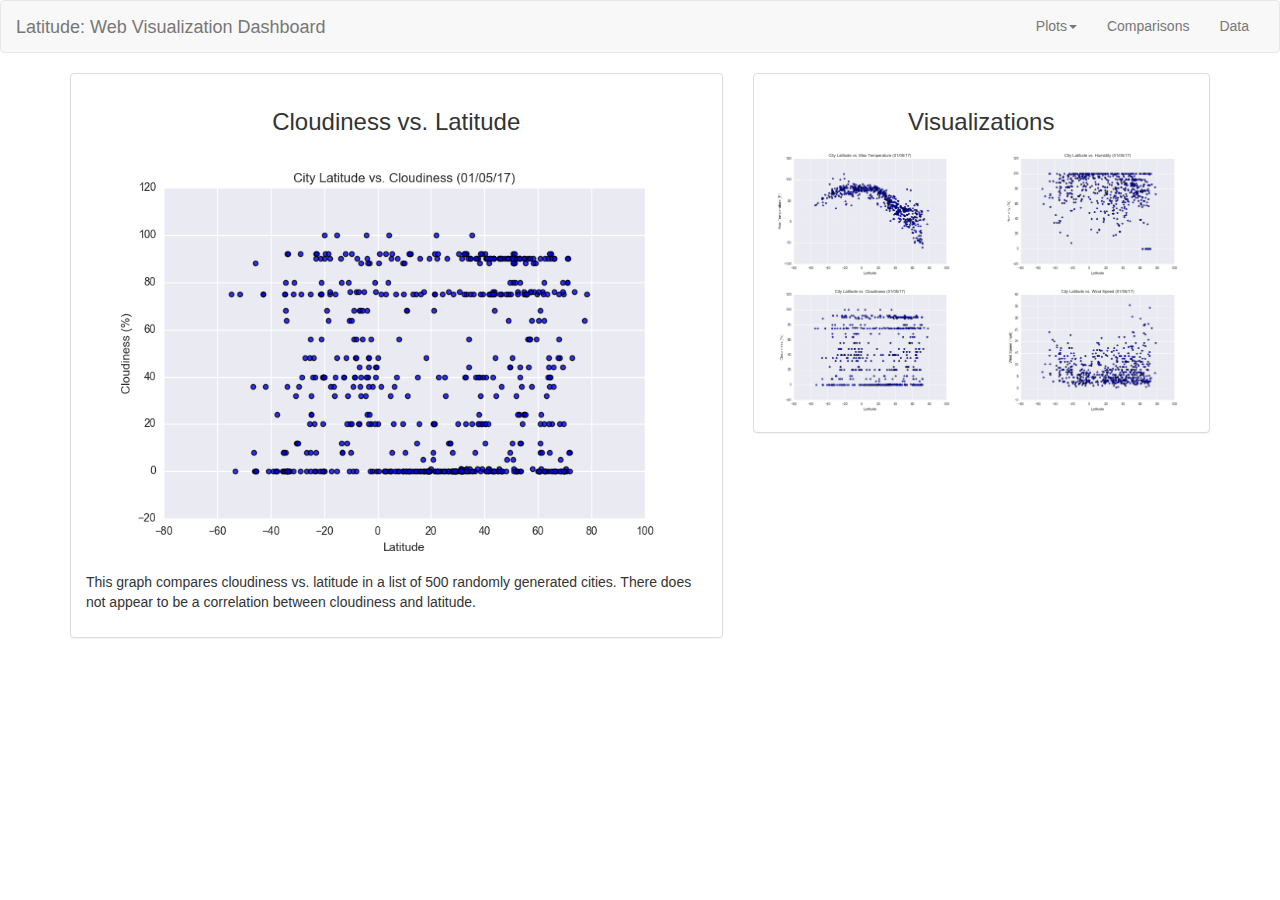
==== Cloudiness.html @ 2eb543eb "Commit for website" ====
<!DOCTYPE html>
<html lang="en">

<head>
  <meta charset="UTF-8">
  <title>Latitude: Web Visualization Dashboard</title>
  <link rel="stylesheet" href="https://maxcdn.bootstrapcdn.com/bootstrap/3.3.7/css/bootstrap.min.css" integrity="sha384-BVYiiSIFeK1dGmJRAkycuHAHRg32OmUcww7on3RYdg4Va+PmSTsz/K68vbdEjh4u" crossorigin="anonymous">
  <link rel="stylesheet" type="text/css" href="styles.css" />
</head>

<body>
  <nav class="navbar navbar-default">
    <div class="container-fluid">
      <!-- Brand and toggle get grouped for better mobile display -->
      <div class="navbar-header">
        <button type="button" class="navbar-toggle collapsed" data-toggle="collapse" data-target="#bs-example-navbar-collapse-1" aria-expanded="false">
        <span class="sr-only">Toggle navigation</span>
        <span class="icon-bar"></span>
        <span class="icon-bar"></span>
        <span class="icon-bar"></span>
      </button>
        <div class="col-md-1"></div>
        <div class="col-md-1"></div>
        <div class="col-md-1"></div>
        <a class="navbar-brand" href="Index.html">Latitude: Web Visualization Dashboard</a>
      </div>

      <!-- Collect the nav links, forms, and other content for toggling -->
      <div class="collapse navbar-collapse" id="bs-example-navbar-collapse-1">
        <ul class="nav navbar-nav navbar-right">
          <li class="dropdown">
            <a href="#" class="dropdown-toggle" data-toggle="dropdown" role="button" aria-haspopup="true" aria-expanded="false">Plots<span class="caret"></span></a>
            <ul class="dropdown-menu">
              <li><a href="Temperature.html">Temperature</a></li>
              <li><a href="Humidity.html">Humidity</a></li>
              <li><a href="Cloudiness.html">Cloudiness</a></li>
              <li><a href="Wind_Speed.html">Wind Speed</a></li>
            </ul>
          </li>
          <li><a href="Comparisons.html">Comparisons</a></li>
          <li><a href="Data.html">Data</a></li>
        </ul>
      </div>
      <!-- /.navbar-collapse -->
    </div>
    <!-- /.container-fluid -->
  </nav>
  <div class="container">
    <div class="row">
      <div class="col-md-7">
        <div class="panel panel-default">
            <div class="panel-body">
                <h3 class="text-center">Cloudiness vs. Latitude</h3>
                <img class="img-responsive" src="Fig3.png"></img>
                <p>This graph compares cloudiness vs. latitude in a list of 500 randomly generated cities. There does not appear to be a correlation between cloudiness and latitude.
                </p>
            </div>
        </div>
      </div>
      <div class="col-md-5">
        <div class="panel panel-default">
            <div class="panel-body">
                <h3 class="text-center">Visualizations</h3>
                <div class="row">
                    <div class="col-lg-6 col-md-6 col-sm-6 col-xs-6"><a href="Temperature.html"><img class="img img-responsive" src="Fig1.png" alt="Temperature"></a></div>
                    <div class="col-lg-6 col-md-6 col-sm-6 col-xs-6"><a href="Humidity.html"><img class="img img-responsive" src="Fig2.png" alt="Humidity"></a></div>
                </div>
                <div class="row">
                    <div class="col-lg-6 col-md-6 col-sm-6 col-xs-6"><a href="Cloudiness.html"><img class="img img-responsive" src="Fig3.png" alt="Cloudiness"></a></div>
                    <div class="col-lg-6 col-md-6 col-sm-6 col-xs-6"><a href="Wind_Speed.html"><img class="img img-responsive" src="Fig4.png" alt="Wind Speed"></a></div>
                </div>
            </div>
        </div>
    </div>
<script src="https://code.jquery.com/jquery-3.2.1.slim.min.js" integrity="sha384-KJ3o2DKtIkvYIK3UENzmM7KCkRr/rE9/Qpg6aAZGJwFDMVNA/GpGFF93hXpG5KkN" crossorigin="anonymous"></script>
<script src="https://cdnjs.cloudflare.com/ajax/libs/popper.js/1.12.9/umd/popper.min.js" integrity="sha384-ApNbgh9B+Y1QKtv3Rn7W3mgPxhU9K/ScQsAP7hUibX39j7fakFPskvXusvfa0b4Q" crossorigin="anonymous"></script>
<script src="https://maxcdn.bootstrapcdn.com/bootstrap/4.0.0/js/bootstrap.min.js" integrity="sha384-JZR6Spejh4U02d8jOt6vLEHfe/JQGiRRSQQxSfFWpi1MquVdAyjUar5+76PVCmYl" crossorigin="anonymous"></script>    
</body>

</html>
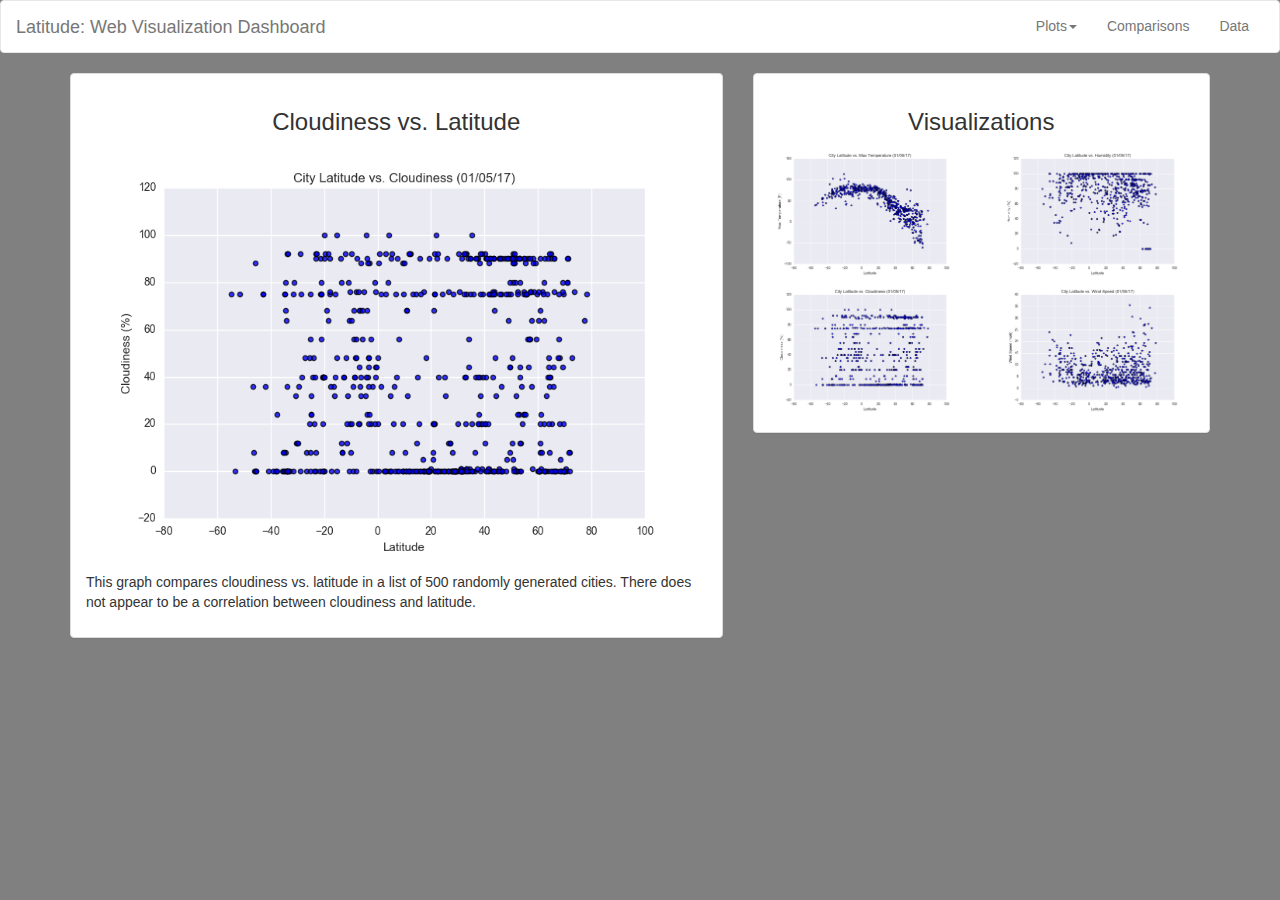
==== commit 3d84e22b: "Add CSS" ====
--- a/Cloudiness.html
+++ b/Cloudiness.html
@@ -5,7 +5,7 @@
   <meta charset="UTF-8">
   <title>Latitude: Web Visualization Dashboard</title>
   <link rel="stylesheet" href="https://maxcdn.bootstrapcdn.com/bootstrap/3.3.7/css/bootstrap.min.css" integrity="sha384-BVYiiSIFeK1dGmJRAkycuHAHRg32OmUcww7on3RYdg4Va+PmSTsz/K68vbdEjh4u" crossorigin="anonymous">
-  <link rel="stylesheet" type="text/css" href="styles.css" />
+  <link rel="stylesheet" type="text/css" href="Styles.css" />
 </head>
 
 <body>
--- a/Styles.css
+++ b/Styles.css
@@ -0,0 +1,13 @@
+body {
+    background-color: grey
+}
+
+.navbar-default{
+    background-color: white
+}
+
+@media (max-width: 780px){
+    .navbar-default {
+        background-color: navy
+        }
+}